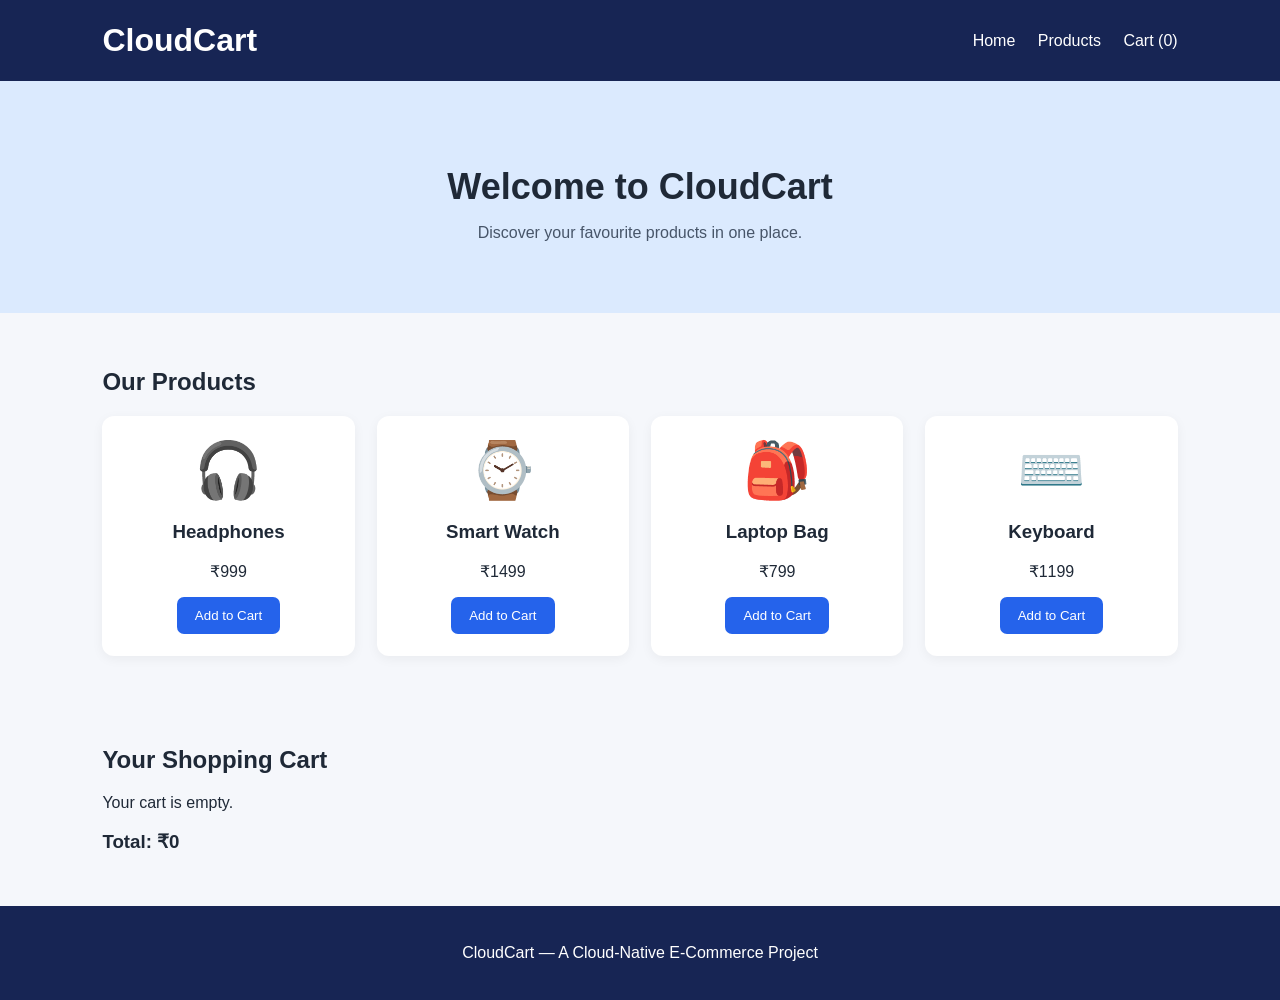
==== templates/index.html @ 35726955 "Add CloudCart homepage and shopping cart" ====
<!DOCTYPE html>
<html lang="en">
<head>
    <meta charset="UTF-8">
    <meta name="viewport" content="width=device-width, initial-scale=1.0">
    <title>CloudCart | Online Shopping</title>
    <style>
        * {
            box-sizing: border-box;
        }

        body {
            margin: 0;
            font-family: Arial, sans-serif;
            background: #f5f7fb;
            color: #1f2937;
        }

        header {
            background: #172554;
            color: white;
            padding: 22px 8%;
            display: flex;
            justify-content: space-between;
            align-items: center;
            flex-wrap: wrap;
            gap: 12px;
        }

        header h1 {
            margin: 0;
        }

        header a {
            color: white;
            text-decoration: none;
            margin-left: 18px;
        }

        .hero {
            padding: 55px 8%;
            background: #dbeafe;
            text-align: center;
        }

        .hero h2 {
            font-size: 36px;
            margin-bottom: 12px;
        }

        .hero p {
            color: #475569;
        }

        .products {
            padding: 35px 8%;
        }

        .product-grid {
            display: grid;
            grid-template-columns: repeat(auto-fit, minmax(190px, 1fr));
            gap: 22px;
        }

        .product {
            background: white;
            padding: 22px;
            border-radius: 12px;
            text-align: center;
            box-shadow: 0 3px 12px #0000000d;
        }

        .product .emoji {
            font-size: 55px;
        }

        .product button {
            background: #2563eb;
            color: white;
            border: none;
            border-radius: 7px;
            padding: 11px 18px;
            cursor: pointer;
        }

        .product button:hover {
            background: #1d4ed8;
        }

        footer {
            padding: 22px;
            background: #172554;
            color: white;
            text-align: center;
        }
    </style>
</head>
<body>
    <header>
        <h1>CloudCart</h1>
        <nav>
            <a href="#home">Home</a>
            <a href="#products">Products</a>
            <a href="#cart">Cart (<span id="cart-count">0</span>)</a>
        </nav>
    </header>

    <section class="hero" id="home">
        <h2>Welcome to CloudCart</h2>
        <p>Discover your favourite products in one place.</p>
    </section>

    <main class="products" id="products">
        <h2>Our Products</h2>
        <div class="product-grid" id="product-grid"></div>
    </main>

    <section class="products" id="cart">
        <h2>Your Shopping Cart</h2>
        <div id="cart-items">Your cart is empty.</div>
        <h3 id="cart-total">Total: ₹0</h3>
    </section>

    <footer>
        <p>CloudCart — A Cloud-Native E-Commerce Project</p>
    </footer>

    <script>
        const products = [
            { id: 1, name: "Headphones", price: 999, emoji: "🎧" },
            { id: 2, name: "Smart Watch", price: 1499, emoji: "⌚" },
            { id: 3, name: "Laptop Bag", price: 799, emoji: "🎒" },
            { id: 4, name: "Keyboard", price: 1199, emoji: "⌨️" }
        ];

        const cart = [];

        const productGrid = document.getElementById("product-grid");

        products.forEach(product => {
            const card = document.createElement("article");
            card.className = "product";

            const emoji = document.createElement("div");
            emoji.className = "emoji";
            emoji.textContent = product.emoji;

            const name = document.createElement("h3");
            name.textContent = product.name;

            const price = document.createElement("p");
            price.textContent = `₹${product.price}`;

            const button = document.createElement("button");
            button.textContent = "Add to Cart";
            button.addEventListener("click", () => addToCart(product.id));

            card.append(emoji, name, price, button);
            productGrid.appendChild(card);
        });

        function addToCart(productId) {
            const product = products.find(item => item.id === productId);
            cart.push(product);
            renderCart();
        }

        function renderCart() {
            document.getElementById("cart-count").textContent = cart.length;

            const cartItems = document.getElementById("cart-items");
            cartItems.replaceChildren();

            if (cart.length === 0) {
                cartItems.textContent = "Your cart is empty.";
            } else {
                cart.forEach(product => {
                    const item = document.createElement("p");
                    item.textContent = `${product.name} — ₹${product.price}`;
                    cartItems.appendChild(item);
                });
            }

            const total = cart.reduce((sum, product) => sum + product.price, 0);
            document.getElementById("cart-total").textContent =
                `Total: ₹${total.toLocaleString("en-IN")}`;
        }
    </script>
</body>
</html>
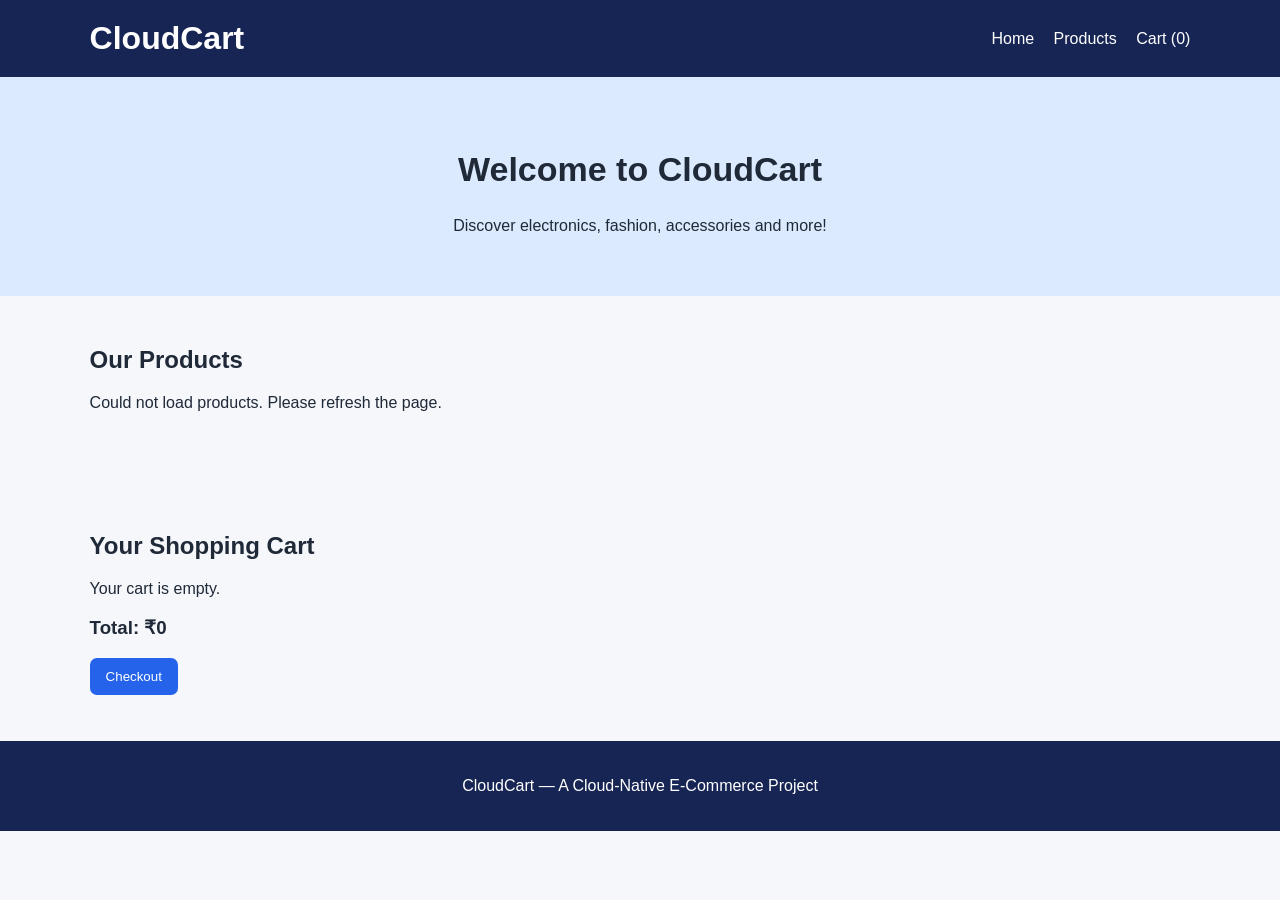
==== commit 518cf1ff: "Display products with category filters Refactor HTML and JavaScript for improved layout and function" ====
--- a/templates/index.html
+++ b/templates/index.html
@@ -6,9 +6,7 @@
     <meta name="viewport" content="width=device-width, initial-scale=1.0">
     <title>CloudCart | Online Shopping</title>
     <style>
-        * {
-            box-sizing: border-box;
-        }
+        * { box-sizing: border-box; }
 
         body {
             margin: 0;
@@ -20,7 +18,7 @@
         header {
             background: #172554;
             color: white;
-            padding: 22px 8%;
+            padding: 20px 7%;
             display: flex;
             justify-content: space-between;
             align-items: center;
@@ -28,39 +26,50 @@
             gap: 12px;
         }
 
-        header h1 {
-            margin: 0;
-        }
-
-        header a {
+        header h1 { margin: 0; }
+
+        nav a {
             color: white;
             text-decoration: none;
-            margin-left: 18px;
+            margin-left: 15px;
         }
 
         .hero {
-            padding: 55px 8%;
+            padding: 45px 7%;
             background: #dbeafe;
             text-align: center;
         }
 
-        .hero h2 {
-            font-size: 36px;
-            margin-bottom: 12px;
-        }
-
-        .hero p {
-            color: #475569;
-        }
-
-        .products {
-            padding: 35px 8%;
+        .hero h2 { font-size: 34px; }
+
+        .products, .cart-section { padding: 30px 7%; }
+
+        .filters {
+            display: flex;
+            flex-wrap: wrap;
+            gap: 10px;
+            margin: 20px 0;
+        }
+
+        .filters button {
+            border: 1px solid #2563eb;
+            background: white;
+            color: #1d4ed8;
+            padding: 10px 15px;
+            border-radius: 20px;
+            cursor: pointer;
+        }
+
+        .filters button.active,
+        .filters button:hover {
+            background: #2563eb;
+            color: white;
         }
 
         .product-grid {
             display: grid;
             grid-template-columns: repeat(auto-fit, minmax(190px, 1fr));
-            gap: 22px;
+            gap: 20px;
         }
 
         .product {
@@ -71,28 +80,67 @@
             box-shadow: 0 3px 12px #0000000d;
         }
 
-        .product .emoji {
-            font-size: 55px;
-        }
-
-        .product button {
+        .emoji { font-size: 48px; }
+
+        .category {
+            display: inline-block;
+            background: #dbeafe;
+            color: #1d4ed8;
+            padding: 5px 9px;
+            border-radius: 12px;
+            font-size: 12px;
+        }
+
+        .price {
+            font-size: 20px;
+            font-weight: bold;
+        }
+
+        .product button, .checkout-button {
             background: #2563eb;
             color: white;
             border: none;
             border-radius: 7px;
-            padding: 11px 18px;
+            padding: 11px 16px;
             cursor: pointer;
         }
 
-        .product button:hover {
+        .product button:hover, .checkout-button:hover {
             background: #1d4ed8;
         }
 
+        .cart-item {
+            background: white;
+            padding: 12px;
+            margin: 8px 0;
+            border-radius: 8px;
+            display: flex;
+            justify-content: space-between;
+            gap: 10px;
+            flex-wrap: wrap;
+        }
+
+        .remove-button {
+            background: #fee2e2;
+            color: #991b1b;
+            border: none;
+            border-radius: 5px;
+            padding: 6px 10px;
+            cursor: pointer;
+        }
+
         footer {
-            padding: 22px;
+            padding: 20px;
             background: #172554;
             color: white;
             text-align: center;
+        }
+
+        @media (max-width: 600px) {
+            header { padding: 18px 5%; }
+            nav a { margin-left: 8px; }
+            .hero h2 { font-size: 27px; }
+            .products, .cart-section { padding: 25px 5%; }
         }
     </style>
 </head>
@@ -108,18 +156,25 @@
 
     <section class="hero" id="home">
         <h2>Welcome to CloudCart</h2>
-        <p>Discover your favourite products in one place.</p>
+        <p>Discover electronics, fashion, accessories and more!</p>
     </section>
 
     <main class="products" id="products">
         <h2>Our Products</h2>
+        <p id="product-status">Loading products...</p>
+
+        <div class="filters" id="category-filters"></div>
         <div class="product-grid" id="product-grid"></div>
     </main>
 
-    <section class="products" id="cart">
+    <section class="cart-section" id="cart">
         <h2>Your Shopping Cart</h2>
         <div id="cart-items">Your cart is empty.</div>
         <h3 id="cart-total">Total: ₹0</h3>
+        <button class="checkout-button" id="checkout-button">
+            Checkout
+        </button>
+        <p id="checkout-message"></p>
     </section>
 
     <footer>
@@ -127,42 +182,114 @@
     </footer>
 
     <script>
-        const products = [
-            { id: 1, name: "Headphones", price: 999, emoji: "🎧" },
-            { id: 2, name: "Smart Watch", price: 1499, emoji: "⌚" },
-            { id: 3, name: "Laptop Bag", price: 799, emoji: "🎒" },
-            { id: 4, name: "Keyboard", price: 1199, emoji: "⌨️" }
-        ];
-
-        const cart = [];
+        let products = [];
+        let cart = [];
+        let selectedCategory = "All";
 
         const productGrid = document.getElementById("product-grid");
-
-        products.forEach(product => {
-            const card = document.createElement("article");
-            card.className = "product";
-
-            const emoji = document.createElement("div");
-            emoji.className = "emoji";
-            emoji.textContent = product.emoji;
-
-            const name = document.createElement("h3");
-            name.textContent = product.name;
-
-            const price = document.createElement("p");
-            price.textContent = `₹${product.price}`;
-
-            const button = document.createElement("button");
-            button.textContent = "Add to Cart";
-            button.addEventListener("click", () => addToCart(product.id));
-
-            card.append(emoji, name, price, button);
-            productGrid.appendChild(card);
-        });
+        const filters = document.getElementById("category-filters");
+
+        async function loadProducts() {
+            const status = document.getElementById("product-status");
+
+            try {
+                const response = await fetch("/api/products");
+
+                if (!response.ok) {
+                    throw new Error("Unable to load products.");
+                }
+
+                products = await response.json();
+
+                if (!Array.isArray(products)) {
+                    throw new Error("Invalid product data.");
+                }
+
+                status.textContent = `${products.length} products available`;
+                createCategoryFilters();
+                renderProducts();
+            } catch (error) {
+                status.textContent =
+                    "Could not load products. Please refresh the page.";
+                console.error(error);
+            }
+        }
+
+        function createCategoryFilters() {
+            filters.replaceChildren();
+
+            const categories = [
+                "All",
+                ...new Set(products.map(product => product.category))
+            ];
+
+            categories.forEach(category => {
+                const button = document.createElement("button");
+                button.textContent = category;
+                button.className =
+                    category === selectedCategory ? "active" : "";
+
+                button.addEventListener("click", () => {
+                    selectedCategory = category;
+                    createCategoryFilters();
+                    renderProducts();
+                });
+
+                filters.appendChild(button);
+            });
+        }
+
+        function renderProducts() {
+            productGrid.replaceChildren();
+
+            const visibleProducts = selectedCategory === "All"
+                ? products
+                : products.filter(
+                    product => product.category === selectedCategory
+                );
+
+            visibleProducts.forEach(product => {
+                const card = document.createElement("article");
+                card.className = "product";
+
+                const emoji = document.createElement("div");
+                emoji.className = "emoji";
+                emoji.textContent = product.emoji || "🛍️";
+
+                const name = document.createElement("h3");
+                name.textContent = product.name;
+
+                const category = document.createElement("span");
+                category.className = "category";
+                category.textContent = product.category || "Other";
+
+                const price = document.createElement("p");
+                price.className = "price";
+                price.textContent =
+                    `₹${Number(product.price).toLocaleString("en-IN")}`;
+
+                const button = document.createElement("button");
+                button.textContent = "Add to Cart";
+                button.addEventListener("click", () => addToCart(product.id));
+
+                card.append(emoji, name, category, price, button);
+                productGrid.appendChild(card);
+            });
+        }
 
         function addToCart(productId) {
             const product = products.find(item => item.id === productId);
-            cart.push(product);
+
+            if (product) {
+                cart.push(product);
+                renderCart();
+
+                document.getElementById("checkout-message").textContent = "";
+            }
+        }
+
+        function removeFromCart(index) {
+            cart.splice(index, 1);
             renderCart();
         }
 
@@ -175,17 +302,52 @@
             if (cart.length === 0) {
                 cartItems.textContent = "Your cart is empty.";
             } else {
-                cart.forEach(product => {
-                    const item = document.createElement("p");
-                    item.textContent = `${product.name} — ₹${product.price}`;
+                cart.forEach((product, index) => {
+                    const item = document.createElement("div");
+                    item.className = "cart-item";
+
+                    const description = document.createElement("span");
+                    description.textContent =
+                        `${product.name} — ₹${Number(product.price).toLocaleString("en-IN")}`;
+
+                    const removeButton = document.createElement("button");
+                    removeButton.className = "remove-button";
+                    removeButton.textContent = "Remove";
+                    removeButton.addEventListener(
+                        "click",
+                        () => removeFromCart(index)
+                    );
+
+                    item.append(description, removeButton);
                     cartItems.appendChild(item);
                 });
             }
 
-            const total = cart.reduce((sum, product) => sum + product.price, 0);
+            const total = cart.reduce(
+                (sum, product) => sum + Number(product.price),
+                0
+            );
+
             document.getElementById("cart-total").textContent =
                 `Total: ₹${total.toLocaleString("en-IN")}`;
         }
+
+        document.getElementById("checkout-button").addEventListener(
+            "click",
+            () => {
+                const message = document.getElementById("checkout-message");
+
+                if (cart.length === 0) {
+                    message.textContent = "Please add products to your cart first.";
+                } else {
+                    message.textContent =
+                        "Demo checkout only. Online payment is not configured.";
+                }
+            }
+        );
+
+        loadProducts();
     </script>
 </body>
 </html>
+
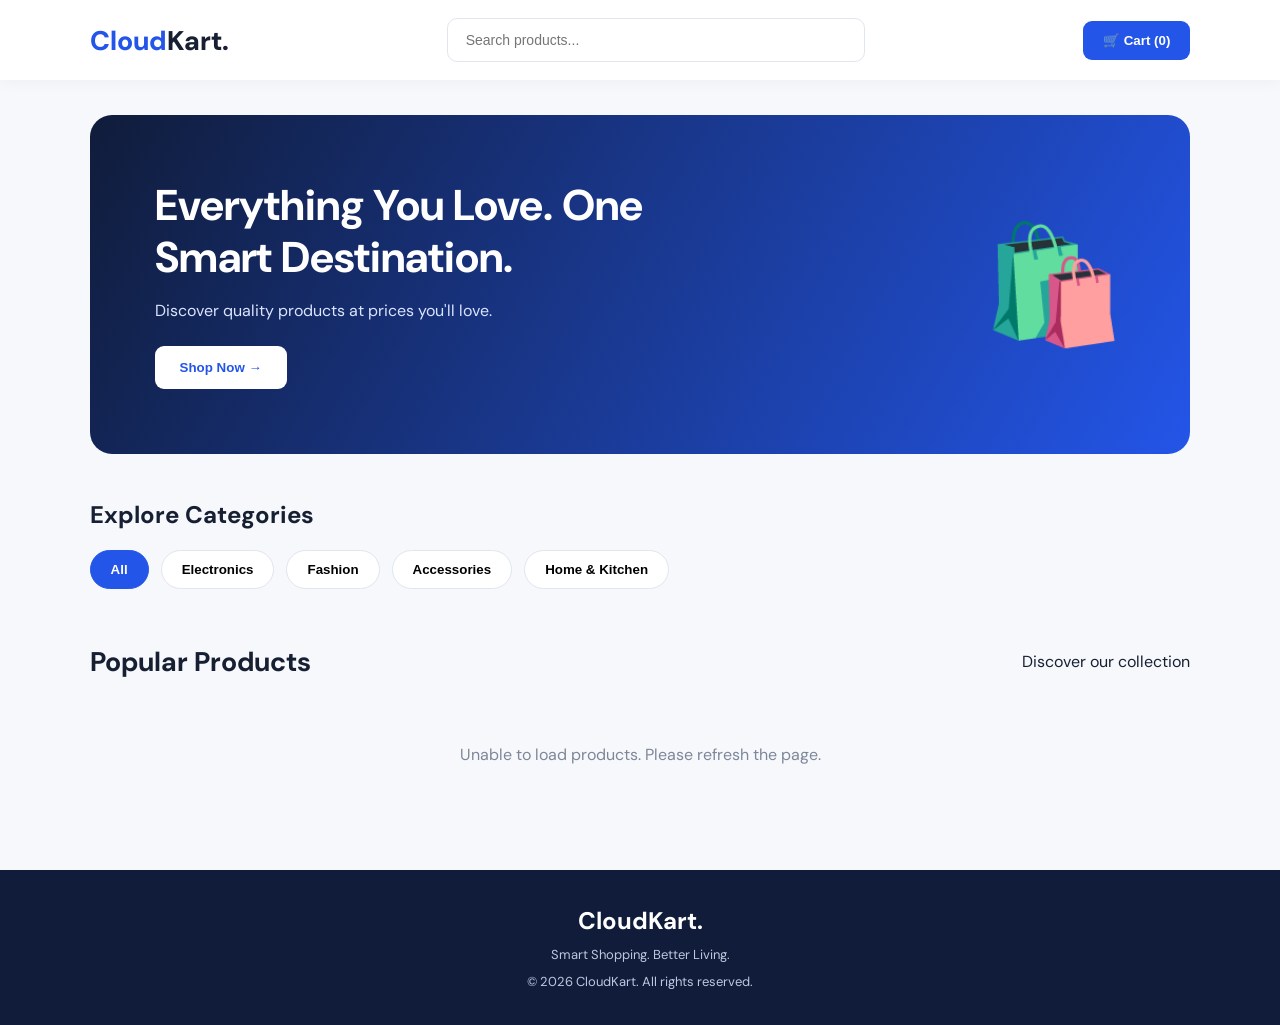
==== commit e726a5e5: "Update branding and improve layout in index.html" ====
--- a/templates/index.html
+++ b/templates/index.html
@@ -1,353 +1,460 @@
+
 
 <!DOCTYPE html>
 <html lang="en">
 <head>
     <meta charset="UTF-8">
     <meta name="viewport" content="width=device-width, initial-scale=1.0">
-    <title>CloudCart | Online Shopping</title>
+    <title>CloudKart | Smart Shopping</title>
+
+    <link rel="preconnect" href="https://fonts.googleapis.com">
+    <link href="https://fonts.googleapis.com/css2?family=DM+Sans:wght@400;500;600;700;800&display=swap" rel="stylesheet">
+
     <style>
-        * { box-sizing: border-box; }
+        * {
+            margin: 0;
+            padding: 0;
+            box-sizing: border-box;
+        }
 
         body {
-            margin: 0;
-            font-family: Arial, sans-serif;
-            background: #f5f7fb;
-            color: #1f2937;
+            font-family: 'DM Sans', sans-serif;
+            background: #f7f8fc;
+            color: #172033;
         }
 
         header {
-            background: #172554;
+            background: white;
+            padding: 18px 7%;
+            display: flex;
+            align-items: center;
+            justify-content: space-between;
+            box-shadow: 0 2px 15px rgba(0,0,0,0.04);
+            position: sticky;
+            top: 0;
+            z-index: 100;
+        }
+
+        .logo {
+            font-size: 27px;
+            font-weight: 800;
+            color: #2355e8;
+        }
+
+        .logo span {
+            color: #172033;
+        }
+
+        .search {
+            width: 38%;
+            padding: 13px 18px;
+            border: 1px solid #e1e5ed;
+            border-radius: 10px;
+            outline: none;
+            font-size: 14px;
+        }
+
+        .search:focus {
+            border-color: #2355e8;
+        }
+
+        .cart {
+            background: #2355e8;
             color: white;
-            padding: 20px 7%;
+            border: none;
+            padding: 12px 20px;
+            border-radius: 9px;
+            font-weight: 700;
+            cursor: pointer;
+        }
+
+        .hero {
+            margin: 35px 7%;
+            padding: 65px;
+            border-radius: 22px;
+            background: linear-gradient(120deg, #101c3a, #2355e8);
+            color: white;
             display: flex;
             justify-content: space-between;
             align-items: center;
+            min-height: 300px;
+        }
+
+        .hero h1 {
+            font-size: 43px;
+            max-width: 520px;
+            line-height: 1.2;
+            margin-bottom: 17px;
+        }
+
+        .hero p {
+            color: #dce5ff;
+            margin-bottom: 25px;
+        }
+
+        .hero button {
+            padding: 14px 25px;
+            background: white;
+            color: #2355e8;
+            border: none;
+            border-radius: 9px;
+            font-weight: 800;
+            cursor: pointer;
+        }
+
+        .hero-icon {
+            font-size: 115px;
+        }
+
+        .categories {
+            padding: 10px 7% 30px;
+        }
+
+        .category-list {
+            display: flex;
             flex-wrap: wrap;
             gap: 12px;
-        }
-
-        header h1 { margin: 0; }
-
-        nav a {
+            margin-top: 20px;
+        }
+
+        .category-btn {
+            padding: 11px 20px;
+            border: 1px solid #e0e5ef;
+            background: white;
+            border-radius: 25px;
+            cursor: pointer;
+            font-weight: 600;
+        }
+
+        .category-btn.active,
+        .category-btn:hover {
+            background: #2355e8;
             color: white;
-            text-decoration: none;
-            margin-left: 15px;
-        }
-
-        .hero {
-            padding: 45px 7%;
-            background: #dbeafe;
-            text-align: center;
-        }
-
-        .hero h2 { font-size: 34px; }
-
-        .products, .cart-section { padding: 30px 7%; }
-
-        .filters {
+            border-color: #2355e8;
+        }
+
+        .products-section {
+            padding: 25px 7% 65px;
+        }
+
+        .section-heading {
             display: flex;
-            flex-wrap: wrap;
-            gap: 10px;
-            margin: 20px 0;
-        }
-
-        .filters button {
-            border: 1px solid #2563eb;
-            background: white;
-            color: #1d4ed8;
-            padding: 10px 15px;
-            border-radius: 20px;
-            cursor: pointer;
-        }
-
-        .filters button.active,
-        .filters button:hover {
-            background: #2563eb;
-            color: white;
+            justify-content: space-between;
+            align-items: center;
+            margin-bottom: 25px;
+        }
+
+        .section-heading h2 {
+            font-size: 27px;
         }
 
         .product-grid {
             display: grid;
-            grid-template-columns: repeat(auto-fit, minmax(190px, 1fr));
-            gap: 20px;
-        }
-
-        .product {
+            grid-template-columns: repeat(4, 1fr);
+            gap: 22px;
+        }
+
+        .product-card {
             background: white;
-            padding: 22px;
+            padding: 20px;
+            border-radius: 16px;
+            border: 1px solid #edf0f5;
+            transition: 0.3s;
+        }
+
+        .product-card:hover {
+            transform: translateY(-6px);
+            box-shadow: 0 12px 30px rgba(25,50,100,0.09);
+        }
+
+        .product-image {
+            height: 155px;
+            display: flex;
+            align-items: center;
+            justify-content: center;
+            background: #f3f6ff;
             border-radius: 12px;
+            font-size: 65px;
+            margin-bottom: 17px;
+        }
+
+        .product-category {
+            color: #7d8799;
+            font-size: 12px;
+            margin-bottom: 8px;
+        }
+
+        .product-card h3 {
+            font-size: 16px;
+            margin-bottom: 12px;
+        }
+
+        .price {
+            color: #2355e8;
+            font-size: 20px;
+            font-weight: 800;
+            margin-bottom: 15px;
+        }
+
+        .add-btn {
+            width: 100%;
+            padding: 12px;
+            border: none;
+            background: #172033;
+            color: white;
+            border-radius: 9px;
+            cursor: pointer;
+            font-weight: 700;
+        }
+
+        .add-btn:hover {
+            background: #2355e8;
+        }
+
+        .empty {
+            grid-column: 1 / -1;
             text-align: center;
-            box-shadow: 0 3px 12px #0000000d;
-        }
-
-        .emoji { font-size: 48px; }
-
-        .category {
-            display: inline-block;
-            background: #dbeafe;
-            color: #1d4ed8;
-            padding: 5px 9px;
-            border-radius: 12px;
-            font-size: 12px;
-        }
-
-        .price {
-            font-size: 20px;
-            font-weight: bold;
-        }
-
-        .product button, .checkout-button {
-            background: #2563eb;
+            padding: 40px;
+            color: #7d8799;
+        }
+
+        footer {
+            background: #101c3a;
             color: white;
-            border: none;
-            border-radius: 7px;
-            padding: 11px 16px;
-            cursor: pointer;
-        }
-
-        .product button:hover, .checkout-button:hover {
-            background: #1d4ed8;
-        }
-
-        .cart-item {
-            background: white;
-            padding: 12px;
-            margin: 8px 0;
-            border-radius: 8px;
-            display: flex;
-            justify-content: space-between;
-            gap: 10px;
-            flex-wrap: wrap;
-        }
-
-        .remove-button {
-            background: #fee2e2;
-            color: #991b1b;
-            border: none;
-            border-radius: 5px;
-            padding: 6px 10px;
-            cursor: pointer;
-        }
-
-        footer {
-            padding: 20px;
-            background: #172554;
-            color: white;
+            padding: 35px 7%;
             text-align: center;
         }
 
-        @media (max-width: 600px) {
-            header { padding: 18px 5%; }
-            nav a { margin-left: 8px; }
-            .hero h2 { font-size: 27px; }
-            .products, .cart-section { padding: 25px 5%; }
+        footer p {
+            color: #bdc8e0;
+            margin-top: 10px;
+            font-size: 13px;
+        }
+
+        @media(max-width: 900px) {
+            .product-grid {
+                grid-template-columns: repeat(2, 1fr);
+            }
+
+            .hero {
+                padding: 40px;
+            }
+        }
+
+        @media(max-width: 600px) {
+            header {
+                padding: 15px 5%;
+                flex-wrap: wrap;
+                gap: 12px;
+            }
+
+            .search {
+                width: 100%;
+                order: 3;
+            }
+
+            .hero {
+                margin: 20px 5%;
+                padding: 30px;
+            }
+
+            .hero h1 {
+                font-size: 29px;
+            }
+
+            .hero-icon {
+                display: none;
+            }
+
+            .categories,
+            .products-section {
+                padding-left: 5%;
+                padding-right: 5%;
+            }
+
+            .product-grid {
+                grid-template-columns: repeat(2, 1fr);
+                gap: 12px;
+            }
+
+            .product-card {
+                padding: 12px;
+            }
+
+            .product-image {
+                height: 110px;
+                font-size: 48px;
+            }
         }
     </style>
 </head>
+
 <body>
-    <header>
-        <h1>CloudCart</h1>
-        <nav>
-            <a href="#home">Home</a>
-            <a href="#products">Products</a>
-            <a href="#cart">Cart (<span id="cart-count">0</span>)</a>
-        </nav>
-    </header>
-
-    <section class="hero" id="home">
-        <h2>Welcome to CloudCart</h2>
-        <p>Discover electronics, fashion, accessories and more!</p>
-    </section>
-
-    <main class="products" id="products">
-        <h2>Our Products</h2>
-        <p id="product-status">Loading products...</p>
-
-        <div class="filters" id="category-filters"></div>
-        <div class="product-grid" id="product-grid"></div>
-    </main>
-
-    <section class="cart-section" id="cart">
-        <h2>Your Shopping Cart</h2>
-        <div id="cart-items">Your cart is empty.</div>
-        <h3 id="cart-total">Total: ₹0</h3>
-        <button class="checkout-button" id="checkout-button">
-            Checkout
+
+<header>
+    <div class="logo">Cloud<span>Kart.</span></div>
+
+    <input
+        type="text"
+        class="search"
+        id="searchInput"
+        placeholder="Search products..."
+        oninput="displayProducts()"
+    >
+
+    <button class="cart" onclick="showCart()">
+        🛒 Cart (<span id="cartCount">0</span>)
+    </button>
+</header>
+
+<section class="hero">
+    <div>
+        <h1>Everything You Love. One Smart Destination.</h1>
+        <p>Discover quality products at prices you'll love.</p>
+        <button onclick="document.getElementById('products').scrollIntoView({behavior:'smooth'})">
+            Shop Now →
         </button>
-        <p id="checkout-message"></p>
-    </section>
-
-    <footer>
-        <p>CloudCart — A Cloud-Native E-Commerce Project</p>
-    </footer>
-
-    <script>
-        let products = [];
-        let cart = [];
-        let selectedCategory = "All";
-
-        const productGrid = document.getElementById("product-grid");
-        const filters = document.getElementById("category-filters");
-
-        async function loadProducts() {
-            const status = document.getElementById("product-status");
-
-            try {
-                const response = await fetch("/api/products");
-
-                if (!response.ok) {
-                    throw new Error("Unable to load products.");
-                }
-
-                products = await response.json();
-
-                if (!Array.isArray(products)) {
-                    throw new Error("Invalid product data.");
-                }
-
-                status.textContent = `${products.length} products available`;
-                createCategoryFilters();
-                renderProducts();
-            } catch (error) {
-                status.textContent =
-                    "Could not load products. Please refresh the page.";
-                console.error(error);
-            }
-        }
-
-        function createCategoryFilters() {
-            filters.replaceChildren();
-
-            const categories = [
-                "All",
-                ...new Set(products.map(product => product.category))
-            ];
-
-            categories.forEach(category => {
-                const button = document.createElement("button");
-                button.textContent = category;
-                button.className =
-                    category === selectedCategory ? "active" : "";
-
-                button.addEventListener("click", () => {
-                    selectedCategory = category;
-                    createCategoryFilters();
-                    renderProducts();
-                });
-
-                filters.appendChild(button);
-            });
-        }
-
-        function renderProducts() {
-            productGrid.replaceChildren();
-
-            const visibleProducts = selectedCategory === "All"
-                ? products
-                : products.filter(
-                    product => product.category === selectedCategory
-                );
-
-            visibleProducts.forEach(product => {
-                const card = document.createElement("article");
-                card.className = "product";
-
-                const emoji = document.createElement("div");
-                emoji.className = "emoji";
-                emoji.textContent = product.emoji || "🛍️";
-
-                const name = document.createElement("h3");
-                name.textContent = product.name;
-
-                const category = document.createElement("span");
-                category.className = "category";
-                category.textContent = product.category || "Other";
-
-                const price = document.createElement("p");
-                price.className = "price";
-                price.textContent =
-                    `₹${Number(product.price).toLocaleString("en-IN")}`;
-
-                const button = document.createElement("button");
-                button.textContent = "Add to Cart";
-                button.addEventListener("click", () => addToCart(product.id));
-
-                card.append(emoji, name, category, price, button);
-                productGrid.appendChild(card);
-            });
-        }
-
-        function addToCart(productId) {
-            const product = products.find(item => item.id === productId);
-
-            if (product) {
-                cart.push(product);
-                renderCart();
-
-                document.getElementById("checkout-message").textContent = "";
-            }
-        }
-
-        function removeFromCart(index) {
-            cart.splice(index, 1);
-            renderCart();
-        }
-
-        function renderCart() {
-            document.getElementById("cart-count").textContent = cart.length;
-
-            const cartItems = document.getElementById("cart-items");
-            cartItems.replaceChildren();
-
-            if (cart.length === 0) {
-                cartItems.textContent = "Your cart is empty.";
-            } else {
-                cart.forEach((product, index) => {
-                    const item = document.createElement("div");
-                    item.className = "cart-item";
-
-                    const description = document.createElement("span");
-                    description.textContent =
-                        `${product.name} — ₹${Number(product.price).toLocaleString("en-IN")}`;
-
-                    const removeButton = document.createElement("button");
-                    removeButton.className = "remove-button";
-                    removeButton.textContent = "Remove";
-                    removeButton.addEventListener(
-                        "click",
-                        () => removeFromCart(index)
-                    );
-
-                    item.append(description, removeButton);
-                    cartItems.appendChild(item);
-                });
-            }
-
-            const total = cart.reduce(
-                (sum, product) => sum + Number(product.price),
-                0
-            );
-
-            document.getElementById("cart-total").textContent =
-                `Total: ₹${total.toLocaleString("en-IN")}`;
-        }
-
-        document.getElementById("checkout-button").addEventListener(
-            "click",
-            () => {
-                const message = document.getElementById("checkout-message");
-
-                if (cart.length === 0) {
-                    message.textContent = "Please add products to your cart first.";
-                } else {
-                    message.textContent =
-                        "Demo checkout only. Online payment is not configured.";
-                }
-            }
+    </div>
+
+    <div class="hero-icon">🛍️</div>
+</section>
+
+<section class="categories">
+    <h2>Explore Categories</h2>
+
+    <div class="category-list">
+        <button class="category-btn active" onclick="filterCategory('All', this)">All</button>
+        <button class="category-btn" onclick="filterCategory('Electronics', this)">Electronics</button>
+        <button class="category-btn" onclick="filterCategory('Fashion', this)">Fashion</button>
+        <button class="category-btn" onclick="filterCategory('Accessories', this)">Accessories</button>
+        <button class="category-btn" onclick="filterCategory('Home & Kitchen', this)">Home & Kitchen</button>
+    </div>
+</section>
+
+<section class="products-section" id="products">
+
+    <div class="section-heading">
+        <h2>Popular Products</h2>
+        <span>Discover our collection</span>
+    </div>
+
+    <div class="product-grid" id="productGrid">
+        <p>Loading products...</p>
+    </div>
+
+</section>
+
+<footer>
+    <h2>CloudKart.</h2>
+    <p>Smart Shopping. Better Living.</p>
+    <p>© 2026 CloudKart. All rights reserved.</p>
+</footer>
+
+<script>
+    let products = [];
+    let selectedCategory = "All";
+    let cart = [];
+
+    async function loadProducts() {
+        try {
+            const response = await fetch("/api/products");
+
+            if (!response.ok) {
+                throw new Error("Unable to load products");
+            }
+
+            products = await response.json();
+            displayProducts();
+
+        } catch (error) {
+            document.getElementById("productGrid").innerHTML =
+                '<p class="empty">Unable to load products. Please refresh the page.</p>';
+        }
+    }
+
+    function displayProducts() {
+        const search = document.getElementById("searchInput").value.toLowerCase();
+
+        const filtered = products.filter(product => {
+            const matchesCategory =
+                selectedCategory === "All" ||
+                product.category === selectedCategory;
+
+            const matchesSearch =
+                product.name.toLowerCase().includes(search) ||
+                product.category.toLowerCase().includes(search);
+
+            return matchesCategory && matchesSearch;
+        });
+
+        const grid = document.getElementById("productGrid");
+
+        if (filtered.length === 0) {
+            grid.innerHTML = '<p class="empty">No products found.</p>';
+            return;
+        }
+
+        grid.innerHTML = filtered.map(product => `
+            <div class="product-card">
+                <div class="product-image">${product.emoji}</div>
+
+                <div class="product-category">${product.category}</div>
+
+                <h3>${product.name}</h3>
+
+                <div class="price">₹${product.price.toLocaleString("en-IN")}</div>
+
+                <button class="add-btn" onclick="addToCart(${product.id})">
+                    Add to Cart +
+                </button>
+            </div>
+        `).join("");
+    }
+
+    function filterCategory(category, button) {
+        selectedCategory = category;
+
+        document.querySelectorAll(".category-btn").forEach(btn => {
+            btn.classList.remove("active");
+        });
+
+        button.classList.add("active");
+        displayProducts();
+    }
+
+    function addToCart(id) {
+        const product = products.find(item => item.id === id);
+
+        if (!product) return;
+
+        cart.push(product);
+
+        document.getElementById("cartCount").textContent = cart.length;
+
+        alert(product.name + " added to your cart!");
+    }
+
+    function showCart() {
+        if (cart.length === 0) {
+            alert("Your cart is empty!");
+            return;
+        }
+
+        const total = cart.reduce((sum, item) => sum + item.price, 0);
+
+        const items = cart.map(item =>
+            item.name + " - ₹" + item.price
+        ).join("\n");
+
+        alert(
+            "YOUR CLOUDKART CART\n\n" +
+            items +
+            "\n\nTotal: ₹" + total.toLocaleString("en-IN")
         );
-
-        loadProducts();
-    </script>
+    }
+
+    loadProducts();
+</script>
+
 </body>
 </html>
-
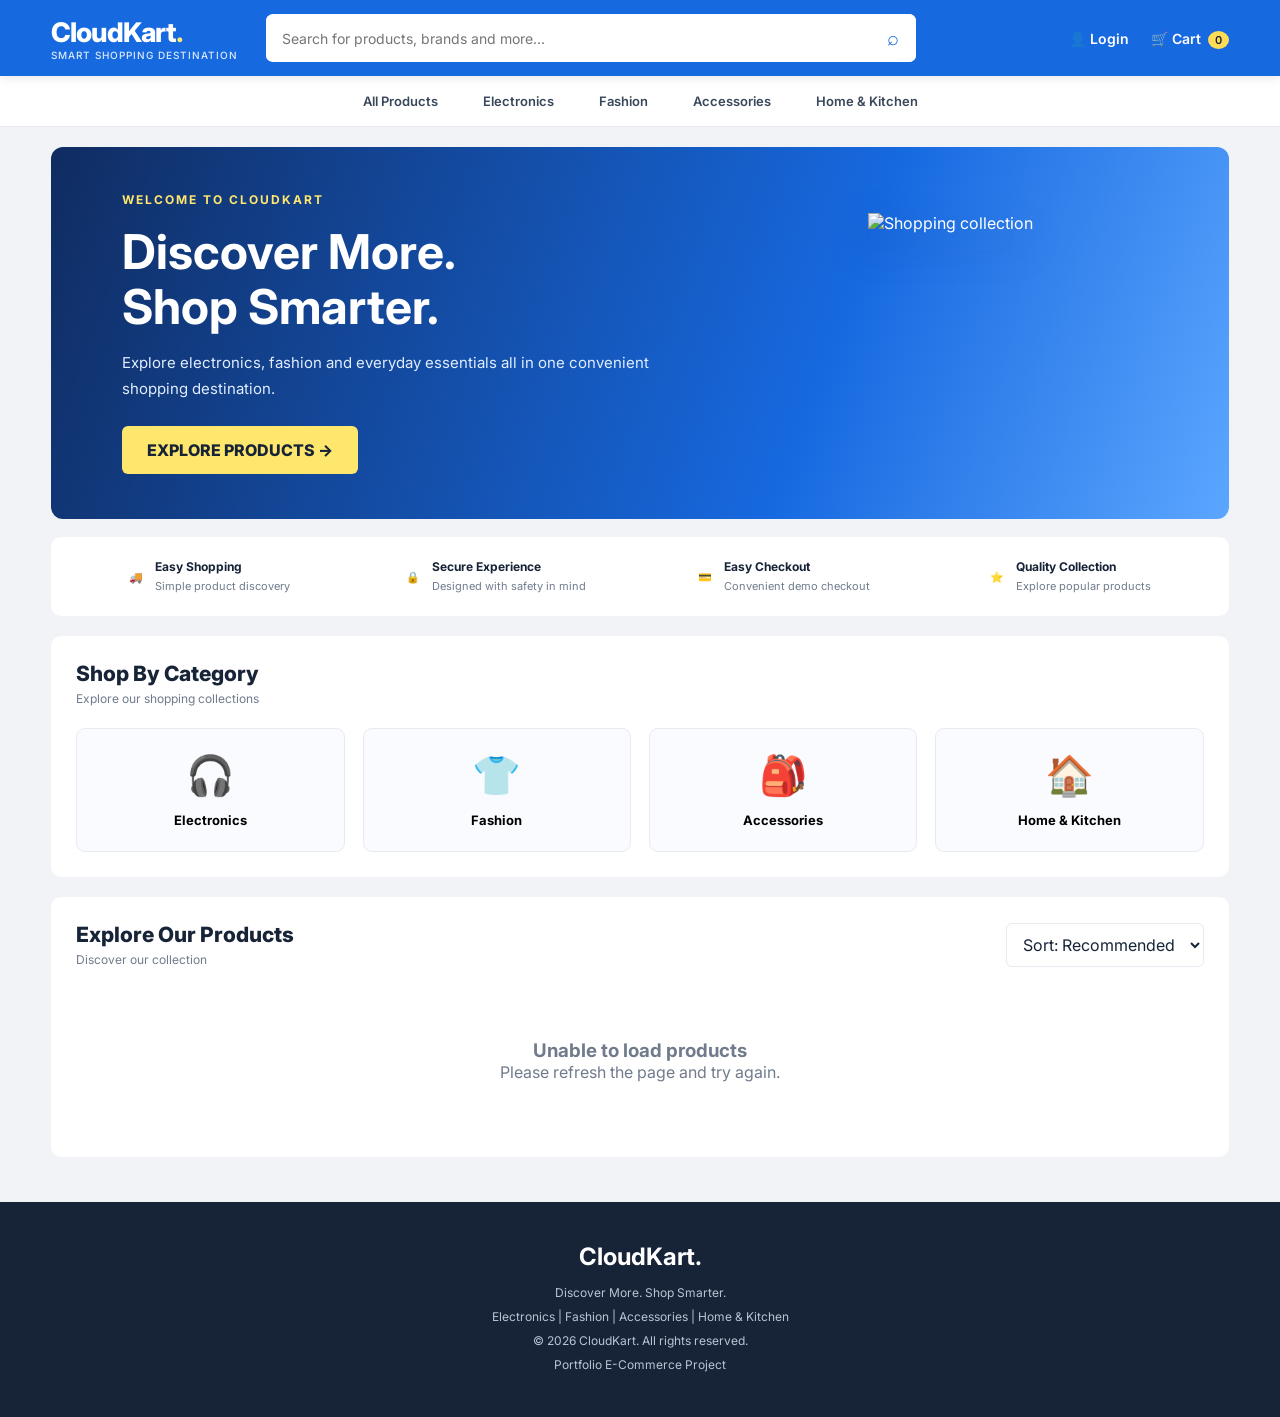
==== commit 232e02e5: "Update index.html" ====
--- a/templates/index.html
+++ b/templates/index.html
@@ -1,459 +1,1305 @@
-
 
 <!DOCTYPE html>
 <html lang="en">
 <head>
-    <meta charset="UTF-8">
-    <meta name="viewport" content="width=device-width, initial-scale=1.0">
-    <title>CloudKart | Smart Shopping</title>
-
-    <link rel="preconnect" href="https://fonts.googleapis.com">
-    <link href="https://fonts.googleapis.com/css2?family=DM+Sans:wght@400;500;600;700;800&display=swap" rel="stylesheet">
-
-    <style>
-        * {
-            margin: 0;
-            padding: 0;
-            box-sizing: border-box;
-        }
-
-        body {
-            font-family: 'DM Sans', sans-serif;
-            background: #f7f8fc;
-            color: #172033;
-        }
-
-        header {
-            background: white;
-            padding: 18px 7%;
-            display: flex;
-            align-items: center;
-            justify-content: space-between;
-            box-shadow: 0 2px 15px rgba(0,0,0,0.04);
-            position: sticky;
-            top: 0;
-            z-index: 100;
-        }
-
-        .logo {
-            font-size: 27px;
-            font-weight: 800;
-            color: #2355e8;
-        }
-
-        .logo span {
-            color: #172033;
-        }
-
-        .search {
-            width: 38%;
-            padding: 13px 18px;
-            border: 1px solid #e1e5ed;
-            border-radius: 10px;
-            outline: none;
-            font-size: 14px;
-        }
-
-        .search:focus {
-            border-color: #2355e8;
-        }
-
-        .cart {
-            background: #2355e8;
-            color: white;
-            border: none;
-            padding: 12px 20px;
-            border-radius: 9px;
-            font-weight: 700;
-            cursor: pointer;
-        }
-
-        .hero {
-            margin: 35px 7%;
-            padding: 65px;
-            border-radius: 22px;
-            background: linear-gradient(120deg, #101c3a, #2355e8);
-            color: white;
-            display: flex;
-            justify-content: space-between;
-            align-items: center;
-            min-height: 300px;
-        }
-
-        .hero h1 {
-            font-size: 43px;
-            max-width: 520px;
-            line-height: 1.2;
-            margin-bottom: 17px;
-        }
-
-        .hero p {
-            color: #dce5ff;
-            margin-bottom: 25px;
-        }
-
-        .hero button {
-            padding: 14px 25px;
-            background: white;
-            color: #2355e8;
-            border: none;
-            border-radius: 9px;
-            font-weight: 800;
-            cursor: pointer;
-        }
-
-        .hero-icon {
-            font-size: 115px;
-        }
-
-        .categories {
-            padding: 10px 7% 30px;
-        }
-
-        .category-list {
-            display: flex;
-            flex-wrap: wrap;
-            gap: 12px;
-            margin-top: 20px;
-        }
-
-        .category-btn {
-            padding: 11px 20px;
-            border: 1px solid #e0e5ef;
-            background: white;
-            border-radius: 25px;
-            cursor: pointer;
-            font-weight: 600;
-        }
-
-        .category-btn.active,
-        .category-btn:hover {
-            background: #2355e8;
-            color: white;
-            border-color: #2355e8;
-        }
-
-        .products-section {
-            padding: 25px 7% 65px;
-        }
-
-        .section-heading {
-            display: flex;
-            justify-content: space-between;
-            align-items: center;
-            margin-bottom: 25px;
-        }
-
-        .section-heading h2 {
-            font-size: 27px;
-        }
-
-        .product-grid {
-            display: grid;
-            grid-template-columns: repeat(4, 1fr);
-            gap: 22px;
-        }
-
-        .product-card {
-            background: white;
-            padding: 20px;
-            border-radius: 16px;
-            border: 1px solid #edf0f5;
-            transition: 0.3s;
-        }
-
-        .product-card:hover {
-            transform: translateY(-6px);
-            box-shadow: 0 12px 30px rgba(25,50,100,0.09);
-        }
-
-        .product-image {
-            height: 155px;
-            display: flex;
-            align-items: center;
-            justify-content: center;
-            background: #f3f6ff;
-            border-radius: 12px;
-            font-size: 65px;
-            margin-bottom: 17px;
-        }
-
-        .product-category {
-            color: #7d8799;
-            font-size: 12px;
-            margin-bottom: 8px;
-        }
-
-        .product-card h3 {
-            font-size: 16px;
-            margin-bottom: 12px;
-        }
-
-        .price {
-            color: #2355e8;
-            font-size: 20px;
-            font-weight: 800;
-            margin-bottom: 15px;
-        }
-
-        .add-btn {
-            width: 100%;
-            padding: 12px;
-            border: none;
-            background: #172033;
-            color: white;
-            border-radius: 9px;
-            cursor: pointer;
-            font-weight: 700;
-        }
-
-        .add-btn:hover {
-            background: #2355e8;
-        }
-
-        .empty {
-            grid-column: 1 / -1;
-            text-align: center;
-            padding: 40px;
-            color: #7d8799;
-        }
-
-        footer {
-            background: #101c3a;
-            color: white;
-            padding: 35px 7%;
-            text-align: center;
-        }
-
-        footer p {
-            color: #bdc8e0;
-            margin-top: 10px;
-            font-size: 13px;
-        }
-
-        @media(max-width: 900px) {
-            .product-grid {
-                grid-template-columns: repeat(2, 1fr);
-            }
-
-            .hero {
-                padding: 40px;
-            }
-        }
-
-        @media(max-width: 600px) {
-            header {
-                padding: 15px 5%;
-                flex-wrap: wrap;
-                gap: 12px;
-            }
-
-            .search {
-                width: 100%;
-                order: 3;
-            }
-
-            .hero {
-                margin: 20px 5%;
-                padding: 30px;
-            }
-
-            .hero h1 {
-                font-size: 29px;
-            }
-
-            .hero-icon {
-                display: none;
-            }
-
-            .categories,
-            .products-section {
-                padding-left: 5%;
-                padding-right: 5%;
-            }
-
-            .product-grid {
-                grid-template-columns: repeat(2, 1fr);
-                gap: 12px;
-            }
-
-            .product-card {
-                padding: 12px;
-            }
-
-            .product-image {
-                height: 110px;
-                font-size: 48px;
-            }
-        }
-    </style>
+<meta charset="UTF-8">
+<meta name="viewport" content="width=device-width, initial-scale=1.0">
+
+<title>CloudKart | Online Shopping</title>
+
+<link rel="preconnect" href="https://fonts.googleapis.com">
+<link rel="preconnect" href="https://fonts.gstatic.com" crossorigin>
+<link href="https://fonts.googleapis.com/css2?family=Inter:wght@400;500;600;700;800&display=swap" rel="stylesheet">
+
+<style>
+:root {
+    --blue: #1769e0;
+    --dark: #172337;
+    --light: #f1f3f6;
+    --muted: #707b8c;
+    --border: #e7eaf0;
+    --green: #16864b;
+}
+
+* {
+    margin: 0;
+    padding: 0;
+    box-sizing: border-box;
+}
+
+body {
+    font-family: 'Inter', sans-serif;
+    background: var(--light);
+    color: var(--dark);
+}
+
+button, input, select {
+    font: inherit;
+}
+
+button {
+    cursor: pointer;
+}
+
+/* HEADER */
+
+.top-header {
+    background: var(--blue);
+    color: white;
+    position: sticky;
+    top: 0;
+    z-index: 100;
+    box-shadow: 0 2px 10px #00000018;
+}
+
+.header-main {
+    max-width: 1450px;
+    min-height: 76px;
+    margin: auto;
+    padding: 12px 4%;
+    display: flex;
+    align-items: center;
+    gap: 28px;
+}
+
+.logo {
+    color: white;
+    font-size: 27px;
+    font-weight: 800;
+    text-decoration: none;
+    white-space: nowrap;
+    letter-spacing: -1px;
+}
+
+.logo span {
+    color: #ffe66d;
+}
+
+.logo small {
+    display: block;
+    font-size: 10px;
+    letter-spacing: 1px;
+    font-weight: 500;
+    color: #dceaff;
+}
+
+.search-box {
+    background: white;
+    display: flex;
+    align-items: center;
+    flex: 1;
+    max-width: 650px;
+    border-radius: 7px;
+    overflow: hidden;
+}
+
+.search-box input {
+    width: 100%;
+    padding: 14px 16px;
+    border: none;
+    outline: none;
+    font-size: 14px;
+}
+
+.search-box button {
+    background: white;
+    border: none;
+    padding: 12px 17px;
+    color: var(--blue);
+    font-size: 20px;
+}
+
+.header-actions {
+    display: flex;
+    align-items: center;
+    gap: 22px;
+    margin-left: auto;
+}
+
+.header-action {
+    border: none;
+    background: transparent;
+    color: white;
+    font-weight: 600;
+    font-size: 14px;
+    white-space: nowrap;
+}
+
+.cart-count {
+    background: #ffdc55;
+    color: #172337;
+    border-radius: 50%;
+    padding: 2px 7px;
+    font-size: 11px;
+    margin-left: 3px;
+}
+
+/* CATEGORY NAVIGATION */
+
+.category-nav {
+    background: white;
+    display: flex;
+    justify-content: center;
+    flex-wrap: wrap;
+    gap: 45px;
+    padding: 17px 4%;
+    border-bottom: 1px solid var(--border);
+}
+
+.category-nav button {
+    background: transparent;
+    border: none;
+    font-weight: 600;
+    color: #39475a;
+    font-size: 13px;
+}
+
+.category-nav button:hover {
+    color: var(--blue);
+}
+
+/* PAGE CONTAINER */
+
+.container {
+    max-width: 1450px;
+    margin: auto;
+    padding: 20px 4%;
+}
+
+/* HERO */
+
+.hero {
+    background: linear-gradient(110deg, #102c61, #1769e0 65%, #5ba6ff);
+    border-radius: 12px;
+    min-height: 300px;
+    padding: 45px 6%;
+    display: flex;
+    justify-content: space-between;
+    align-items: center;
+    color: white;
+    overflow: hidden;
+    position: relative;
+}
+
+.hero-content {
+    max-width: 560px;
+    position: relative;
+    z-index: 2;
+}
+
+.hero-label {
+    color: #ffe66d;
+    font-size: 12px;
+    font-weight: 700;
+    letter-spacing: 2px;
+    margin-bottom: 17px;
+}
+
+.hero h1 {
+    font-size: clamp(30px, 4vw, 48px);
+    line-height: 1.15;
+    margin-bottom: 16px;
+}
+
+.hero p {
+    color: #e1edff;
+    font-size: 15px;
+    line-height: 1.7;
+    margin-bottom: 25px;
+}
+
+.shop-button {
+    background: #ffe66d;
+    border: none;
+    border-radius: 6px;
+    padding: 14px 25px;
+    color: #172337;
+    font-weight: 800;
+}
+
+.shop-button:hover {
+    background: white;
+}
+
+.hero-image {
+    width: 290px;
+    height: 240px;
+    object-fit: contain;
+    filter: drop-shadow(0 15px 20px #001b4d55);
+}
+
+/* SERVICE STRIP */
+
+.service-strip {
+    background: white;
+    margin-top: 18px;
+    border-radius: 10px;
+    padding: 22px;
+    display: grid;
+    grid-template-columns: repeat(4, 1fr);
+    gap: 15px;
+}
+
+.service-item {
+    display: flex;
+    align-items: center;
+    gap: 12px;
+    justify-content: center;
+}
+
+.service-icon {
+    font-size: 26px;
+}
+
+.service-item strong {
+    display: block;
+    font-size: 12px;
+}
+
+.service-item span {
+    color: var(--muted);
+    font-size: 11px;
+}
+
+/* CATEGORY CARDS */
+
+.section {
+    background: white;
+    margin-top: 20px;
+    border-radius: 10px;
+    padding: 25px;
+}
+
+.section-heading {
+    display: flex;
+    align-items: center;
+    justify-content: space-between;
+    gap: 15px;
+    margin-bottom: 22px;
+}
+
+.section-heading h2 {
+    font-size: 21px;
+    font-weight: 800;
+}
+
+.section-subtitle {
+    color: var(--muted);
+    font-size: 12px;
+    margin-top: 5px;
+}
+
+.category-cards {
+    display: grid;
+    grid-template-columns: repeat(4, 1fr);
+    gap: 18px;
+}
+
+.category-card {
+    border: 1px solid var(--border);
+    background: #f9fbff;
+    border-radius: 9px;
+    padding: 22px 12px;
+    text-align: center;
+    transition: .2s;
+}
+
+.category-card:hover {
+    border-color: var(--blue);
+    transform: translateY(-3px);
+}
+
+.category-card .emoji {
+    font-size: 39px;
+    display: block;
+    margin-bottom: 10px;
+}
+
+.category-card strong {
+    font-size: 13px;
+}
+
+/* PRODUCT SECTION */
+
+.product-tools {
+    display: flex;
+    align-items: center;
+    gap: 12px;
+}
+
+.product-tools select {
+    padding: 10px 12px;
+    border: 1px solid var(--border);
+    border-radius: 6px;
+    background: white;
+    color: var(--dark);
+    outline: none;
+}
+
+.product-grid {
+    display: grid;
+    grid-template-columns: repeat(4, minmax(0, 1fr));
+    gap: 18px;
+}
+
+.product-card {
+    border: 1px solid var(--border);
+    border-radius: 9px;
+    padding: 14px;
+    background: white;
+    transition: .25s;
+    min-width: 0;
+}
+
+.product-card:hover {
+    box-shadow: 0 7px 22px #162d4d12;
+    transform: translateY(-4px);
+}
+
+.product-image-wrap {
+    height: 185px;
+    background: #f7f9fc;
+    border-radius: 7px;
+    display: flex;
+    align-items: center;
+    justify-content: center;
+    position: relative;
+    overflow: hidden;
+}
+
+.product-image {
+    width: 100%;
+    height: 100%;
+    object-fit: contain;
+    mix-blend-mode: multiply;
+    padding: 12px;
+    transition: transform .3s;
+}
+
+.product-card:hover .product-image {
+    transform: scale(1.06);
+}
+
+.wishlist-btn {
+    position: absolute;
+    right: 10px;
+    top: 10px;
+    width: 33px;
+    height: 33px;
+    background: white;
+    border: 1px solid var(--border);
+    border-radius: 50%;
+    font-size: 17px;
+    z-index: 2;
+}
+
+.product-category {
+    color: var(--muted);
+    font-size: 11px;
+    margin-top: 15px;
+    margin-bottom: 8px;
+}
+
+.product-name {
+    font-size: 14px;
+    font-weight: 600;
+    min-height: 38px;
+    line-height: 1.4;
+}
+
+.product-price {
+    font-size: 19px;
+    font-weight: 800;
+    margin-top: 10px;
+}
+
+.product-price span {
+    color: var(--green);
+    font-size: 11px;
+    font-weight: 600;
+    margin-left: 5px;
+}
+
+.product-note {
+    font-size: 11px;
+    color: var(--muted);
+    margin-top: 7px;
+}
+
+.add-button {
+    width: 100%;
+    padding: 11px;
+    background: var(--blue);
+    color: white;
+    border: none;
+    border-radius: 6px;
+    font-weight: 700;
+    font-size: 12px;
+    margin-top: 14px;
+}
+
+.add-button:hover {
+    background: #0d4db3;
+}
+
+.empty-state {
+    grid-column: 1 / -1;
+    text-align: center;
+    padding: 50px 15px;
+    color: var(--muted);
+}
+
+/* CART DRAWER */
+
+.cart-overlay {
+    position: fixed;
+    inset: 0;
+    background: #00000070;
+    z-index: 200;
+    display: none;
+}
+
+.cart-overlay.show {
+    display: block;
+}
+
+.cart-drawer {
+    position: absolute;
+    right: 0;
+    top: 0;
+    height: 100%;
+    width: min(430px, 100%);
+    background: white;
+    display: flex;
+    flex-direction: column;
+    padding: 22px;
+}
+
+.cart-header {
+    display: flex;
+    justify-content: space-between;
+    align-items: center;
+    padding-bottom: 20px;
+    border-bottom: 1px solid var(--border);
+}
+
+.cart-header h2 {
+    font-size: 21px;
+}
+
+.close-cart {
+    border: none;
+    background: #f0f2f6;
+    width: 35px;
+    height: 35px;
+    border-radius: 50%;
+    font-size: 20px;
+}
+
+.cart-items {
+    flex: 1;
+    overflow-y: auto;
+    padding: 12px 0;
+}
+
+.cart-item {
+    display: flex;
+    gap: 13px;
+    align-items: center;
+    padding: 15px 0;
+    border-bottom: 1px solid var(--border);
+}
+
+.cart-item img {
+    width: 75px;
+    height: 75px;
+    object-fit: contain;
+    background: #f5f7fb;
+    border-radius: 7px;
+}
+
+.cart-item-info {
+    flex: 1;
+}
+
+.cart-item-info strong {
+    font-size: 13px;
+}
+
+.cart-item-info p {
+    color: var(--blue);
+    font-weight: 700;
+    margin-top: 7px;
+    font-size: 14px;
+}
+
+.quantity-controls {
+    display: flex;
+    align-items: center;
+    gap: 10px;
+    margin-top: 9px;
+}
+
+.quantity-controls button {
+    width: 26px;
+    height: 26px;
+    background: #eef3fb;
+    border: none;
+    border-radius: 4px;
+}
+
+.remove-item {
+    border: none;
+    background: transparent;
+    color: #d43b3b;
+    font-size: 11px;
+    margin-top: 7px;
+}
+
+.cart-footer {
+    border-top: 1px solid var(--border);
+    padding-top: 18px;
+}
+
+.cart-total {
+    display: flex;
+    justify-content: space-between;
+    font-size: 18px;
+    font-weight: 800;
+    margin-bottom: 17px;
+}
+
+.checkout-button {
+    width: 100%;
+    background: #ffca28;
+    border: none;
+    padding: 15px;
+    border-radius: 6px;
+    font-weight: 800;
+}
+
+.empty-cart {
+    text-align: center;
+    color: var(--muted);
+    padding: 55px 10px;
+}
+
+/* FOOTER */
+
+footer {
+    margin-top: 25px;
+    background: #172337;
+    color: white;
+    padding: 40px 5%;
+    text-align: center;
+}
+
+footer h2 {
+    font-size: 24px;
+    margin-bottom: 10px;
+}
+
+footer p {
+    color: #b8c4d6;
+    font-size: 12px;
+    line-height: 2;
+}
+
+/* RESPONSIVE */
+
+@media(max-width: 1000px) {
+    .product-grid {
+        grid-template-columns: repeat(3, 1fr);
+    }
+
+    .header-main {
+        gap: 15px;
+    }
+
+    .category-nav {
+        gap: 22px;
+    }
+}
+
+@media(max-width: 700px) {
+    .header-main {
+        flex-wrap: wrap;
+    }
+
+    .logo {
+        font-size: 23px;
+    }
+
+    .search-box {
+        order: 3;
+        max-width: none;
+        flex-basis: 100%;
+    }
+
+    .header-actions {
+        gap: 12px;
+    }
+
+    .header-action {
+        font-size: 12px;
+    }
+
+    .category-nav {
+        justify-content: flex-start;
+        gap: 22px;
+        overflow-x: auto;
+        flex-wrap: nowrap;
+    }
+
+    .category-nav button {
+        white-space: nowrap;
+    }
+
+    .hero {
+        min-height: 250px;
+        padding: 30px 7%;
+    }
+
+    .hero-image {
+        width: 125px;
+        height: 150px;
+    }
+
+    .hero h1 {
+        font-size: 29px;
+    }
+
+    .service-strip {
+        grid-template-columns: repeat(2, 1fr);
+        padding: 16px 8px;
+    }
+
+    .service-item {
+        justify-content: flex-start;
+    }
+
+    .category-cards {
+        grid-template-columns: repeat(2, 1fr);
+    }
+
+    .product-grid {
+        grid-template-columns: repeat(2, minmax(0, 1fr));
+        gap: 10px;
+    }
+
+    .product-image-wrap {
+        height: 130px;
+    }
+
+    .section {
+        padding: 15px;
+    }
+
+    .section-heading {
+        flex-wrap: wrap;
+    }
+
+    .section-heading h2 {
+        font-size: 18px;
+    }
+
+    .product-tools select {
+        max-width: 155px;
+        font-size: 11px;
+    }
+}
+
+@media(max-width: 380px) {
+    .hero-image {
+        display: none;
+    }
+}
+</style>
 </head>
 
 <body>
 
-<header>
-    <div class="logo">Cloud<span>Kart.</span></div>
-
-    <input
-        type="text"
-        class="search"
-        id="searchInput"
-        placeholder="Search products..."
-        oninput="displayProducts()"
-    >
-
-    <button class="cart" onclick="showCart()">
-        🛒 Cart (<span id="cartCount">0</span>)
-    </button>
+<!-- HEADER -->
+
+<header class="top-header">
+    <div class="header-main">
+
+        <a href="/" class="logo">
+            CloudKart<span>.</span>
+            <small>SMART SHOPPING DESTINATION</small>
+        </a>
+
+        <div class="search-box">
+            <input
+                type="search"
+                id="searchInput"
+                placeholder="Search for products, brands and more..."
+                oninput="displayProducts()"
+            >
+            <button onclick="displayProducts()">⌕</button>
+        </div>
+
+        <div class="header-actions">
+            <button class="header-action" onclick="alert('Account feature coming soon!')">
+                👤 Login
+            </button>
+
+            <button class="header-action" onclick="openCart()">
+                🛒 Cart <span class="cart-count" id="cartCount">0</span>
+            </button>
+        </div>
+
+    </div>
 </header>
 
-<section class="hero">
-    <div>
-        <h1>Everything You Love. One Smart Destination.</h1>
-        <p>Discover quality products at prices you'll love.</p>
-        <button onclick="document.getElementById('products').scrollIntoView({behavior:'smooth'})">
-            Shop Now →
-        </button>
+<!-- CATEGORY NAVIGATION -->
+
+<nav class="category-nav">
+    <button onclick="selectCategory('All')">All Products</button>
+    <button onclick="selectCategory('Electronics')">Electronics</button>
+    <button onclick="selectCategory('Fashion')">Fashion</button>
+    <button onclick="selectCategory('Accessories')">Accessories</button>
+    <button onclick="selectCategory('Home & Kitchen')">Home & Kitchen</button>
+</nav>
+
+<main class="container">
+
+    <!-- HERO BANNER -->
+
+    <section class="hero">
+
+        <div class="hero-content">
+            <div class="hero-label">WELCOME TO CLOUDKART</div>
+
+            <h1>Discover More.<br>Shop Smarter.</h1>
+
+            <p>
+                Explore electronics, fashion and everyday essentials
+                all in one convenient shopping destination.
+            </p>
+
+            <button class="shop-button"
+                onclick="document.getElementById('productsSection').scrollIntoView({behavior:'smooth'})">
+                EXPLORE PRODUCTS →
+            </button>
+        </div>
+
+        <img
+            class="hero-image"
+            src="https://images.unsplash.com/photo-1607082349566-187342175e2f?w=700"
+            alt="Shopping collection"
+        >
+
+    </section>
+
+    <!-- SERVICE FEATURES -->
+
+    <section class="service-strip">
+
+        <div class="service-item">
+            <span class="service-icon">🚚</span>
+            <div>
+                <strong>Easy Shopping</strong>
+                <span>Simple product discovery</span>
+            </div>
+        </div>
+
+        <div class="service-item">
+            <span class="service-icon">🔒</span>
+            <div>
+                <strong>Secure Experience</strong>
+                <span>Designed with safety in mind</span>
+            </div>
+        </div>
+
+        <div class="service-item">
+            <span class="service-icon">💳</span>
+            <div>
+                <strong>Easy Checkout</strong>
+                <span>Convenient demo checkout</span>
+            </div>
+        </div>
+
+        <div class="service-item">
+            <span class="service-icon">⭐</span>
+            <div>
+                <strong>Quality Collection</strong>
+                <span>Explore popular products</span>
+            </div>
+        </div>
+
+    </section>
+
+    <!-- CATEGORIES -->
+
+    <section class="section">
+
+        <div class="section-heading">
+            <div>
+                <h2>Shop By Category</h2>
+                <p class="section-subtitle">Explore our shopping collections</p>
+            </div>
+        </div>
+
+        <div class="category-cards">
+
+            <button class="category-card" onclick="selectCategory('Electronics')">
+                <span class="emoji">🎧</span>
+                <strong>Electronics</strong>
+            </button>
+
+            <button class="category-card" onclick="selectCategory('Fashion')">
+                <span class="emoji">👕</span>
+                <strong>Fashion</strong>
+            </button>
+
+            <button class="category-card" onclick="selectCategory('Accessories')">
+                <span class="emoji">🎒</span>
+                <strong>Accessories</strong>
+            </button>
+
+            <button class="category-card" onclick="selectCategory('Home & Kitchen')">
+                <span class="emoji">🏠</span>
+                <strong>Home & Kitchen</strong>
+            </button>
+
+        </div>
+
+    </section>
+
+    <!-- PRODUCTS -->
+
+    <section class="section" id="productsSection">
+
+        <div class="section-heading">
+
+            <div>
+                <h2>Explore Our Products</h2>
+                <p class="section-subtitle" id="productCount">Discover our collection</p>
+            </div>
+
+            <div class="product-tools">
+                <select id="sortSelect" onchange="displayProducts()">
+                    <option value="default">Sort: Recommended</option>
+                    <option value="low">Price: Low to High</option>
+                    <option value="high">Price: High to Low</option>
+                    <option value="name">Name: A to Z</option>
+                </select>
+            </div>
+
+        </div>
+
+        <div class="product-grid" id="productGrid">
+            <div class="empty-state">Loading CloudKart products...</div>
+        </div>
+
+    </section>
+
+</main>
+
+<!-- CART DRAWER -->
+
+<div class="cart-overlay" id="cartOverlay" onclick="overlayClose(event)">
+
+    <div class="cart-drawer">
+
+        <div class="cart-header">
+            <h2>🛒 Your Shopping Cart</h2>
+            <button class="close-cart" onclick="closeCart()">×</button>
+        </div>
+
+        <div class="cart-items" id="cartItems"></div>
+
+        <div class="cart-footer">
+            <div class="cart-total">
+                <span>Total</span>
+                <span id="cartTotal">₹0</span>
+            </div>
+
+            <button class="checkout-button" onclick="checkout()">
+                PROCEED TO CHECKOUT →
+            </button>
+        </div>
+
     </div>
 
-    <div class="hero-icon">🛍️</div>
-</section>
-
-<section class="categories">
-    <h2>Explore Categories</h2>
-
-    <div class="category-list">
-        <button class="category-btn active" onclick="filterCategory('All', this)">All</button>
-        <button class="category-btn" onclick="filterCategory('Electronics', this)">Electronics</button>
-        <button class="category-btn" onclick="filterCategory('Fashion', this)">Fashion</button>
-        <button class="category-btn" onclick="filterCategory('Accessories', this)">Accessories</button>
-        <button class="category-btn" onclick="filterCategory('Home & Kitchen', this)">Home & Kitchen</button>
-    </div>
-</section>
-
-<section class="products-section" id="products">
-
-    <div class="section-heading">
-        <h2>Popular Products</h2>
-        <span>Discover our collection</span>
-    </div>
-
-    <div class="product-grid" id="productGrid">
-        <p>Loading products...</p>
-    </div>
-
-</section>
+</div>
+
+<!-- FOOTER -->
 
 <footer>
     <h2>CloudKart.</h2>
-    <p>Smart Shopping. Better Living.</p>
+    <p>Discover More. Shop Smarter.</p>
+    <p>Electronics | Fashion | Accessories | Home & Kitchen</p>
     <p>© 2026 CloudKart. All rights reserved.</p>
+    <p>Portfolio E-Commerce Project</p>
 </footer>
 
 <script>
-    let products = [];
-    let selectedCategory = "All";
-    let cart = [];
-
-    async function loadProducts() {
-        try {
-            const response = await fetch("/api/products");
-
-            if (!response.ok) {
-                throw new Error("Unable to load products");
-            }
-
-            products = await response.json();
-            displayProducts();
-
-        } catch (error) {
-            document.getElementById("productGrid").innerHTML =
-                '<p class="empty">Unable to load products. Please refresh the page.</p>';
+
+/* PRODUCT IMAGE COLLECTION */
+
+const productImages = {
+    1: "https://images.unsplash.com/photo-1505740420928-5e560c06d30e?w=600",
+    2: "https://images.unsplash.com/photo-1523275335684-37898b6baf30?w=600",
+    3: "https://images.unsplash.com/photo-1553062407-98eeb64c6a62?w=600",
+    4: "https://images.unsplash.com/photo-1587829741301-dc798b83add3?w=600",
+    5: "https://images.unsplash.com/photo-1527814050087-3793815479db?w=600",
+    6: "https://images.unsplash.com/photo-1608043152269-423dbba4e7e1?w=600",
+    7: "https://images.unsplash.com/photo-1521572163474-6864f9cf17ab?w=600",
+    8: "https://images.unsplash.com/photo-1584917865442-de89df76afd3?w=600",
+    9: "https://images.unsplash.com/photo-1542291026-7eec264c27ff?w=600",
+    10: "https://images.unsplash.com/photo-1602143407151-7111542de6e8?w=600",
+    11: "https://images.unsplash.com/photo-1514228742587-6b1558fcca3d?w=600",
+    12: "https://images.unsplash.com/photo-1507473885765-e6ed057f782c?w=600",
+    13: "https://images.unsplash.com/photo-1511499767150-a48a237f0083?w=600",
+    14: "https://images.unsplash.com/photo-1553062407-98eeb64c6a62?w=600",
+    15: "https://images.unsplash.com/photo-1609592806596-b43bada2f5d3?w=600",
+    16: "https://images.unsplash.com/photo-1584100936595-c0654b55a2e2?w=600"
+};
+
+let products = [];
+let selectedCategory = "All";
+let cart = JSON.parse(localStorage.getItem("cloudkart_cart") || "{}");
+
+function formatPrice(price) {
+    return "₹" + Number(price).toLocaleString("en-IN");
+}
+
+function escapeHTML(value) {
+    return String(value).replace(/[&<>"']/g, character => ({
+        "&": "&amp;",
+        "<": "&lt;",
+        ">": "&gt;",
+        '"': "&quot;",
+        "'": "&#39;"
+    })[character]);
+}
+
+/* LOAD PRODUCTS FROM FLASK API */
+
+async function loadProducts() {
+
+    const grid = document.getElementById("productGrid");
+
+    try {
+
+        const response = await fetch("/api/products");
+
+        if (!response.ok) {
+            throw new Error("Product API failed");
         }
-    }
-
-    function displayProducts() {
-        const search = document.getElementById("searchInput").value.toLowerCase();
-
-        const filtered = products.filter(product => {
-            const matchesCategory =
-                selectedCategory === "All" ||
-                product.category === selectedCategory;
-
-            const matchesSearch =
-                product.name.toLowerCase().includes(search) ||
-                product.category.toLowerCase().includes(search);
-
-            return matchesCategory && matchesSearch;
-        });
-
-        const grid = document.getElementById("productGrid");
-
-        if (filtered.length === 0) {
-            grid.innerHTML = '<p class="empty">No products found.</p>';
-            return;
-        }
-
-        grid.innerHTML = filtered.map(product => `
-            <div class="product-card">
-                <div class="product-image">${product.emoji}</div>
-
-                <div class="product-category">${product.category}</div>
-
-                <h3>${product.name}</h3>
-
-                <div class="price">₹${product.price.toLocaleString("en-IN")}</div>
-
-                <button class="add-btn" onclick="addToCart(${product.id})">
-                    Add to Cart +
+
+        products = await response.json();
+
+        displayProducts();
+        updateCartCount();
+
+    } catch (error) {
+
+        grid.innerHTML = `
+            <div class="empty-state">
+                <h3>Unable to load products</h3>
+                <p>Please refresh the page and try again.</p>
+            </div>
+        `;
+    }
+}
+
+/* DISPLAY PRODUCTS */
+
+function displayProducts() {
+
+    const search = document.getElementById("searchInput")
+        .value.toLowerCase().trim();
+
+    const sort = document.getElementById("sortSelect").value;
+
+    let filtered = products.filter(product => {
+
+        const categoryMatch =
+            selectedCategory === "All" ||
+            product.category === selectedCategory;
+
+        const searchMatch =
+            product.name.toLowerCase().includes(search) ||
+            product.category.toLowerCase().includes(search);
+
+        return categoryMatch && searchMatch;
+    });
+
+    if (sort === "low") {
+        filtered.sort((a, b) => a.price - b.price);
+    }
+
+    if (sort === "high") {
+        filtered.sort((a, b) => b.price - a.price);
+    }
+
+    if (sort === "name") {
+        filtered.sort((a, b) => a.name.localeCompare(b.name));
+    }
+
+    document.getElementById("productCount").textContent =
+        filtered.length + " products available";
+
+    const grid = document.getElementById("productGrid");
+
+    if (filtered.length === 0) {
+        grid.innerHTML = `
+            <div class="empty-state">
+                <h3>No products found</h3>
+                <p>Try another search or category.</p>
+            </div>
+        `;
+        return;
+    }
+
+    grid.innerHTML = filtered.map(product => {
+
+        const image = productImages[product.id] || "";
+
+        return `
+            <article class="product-card">
+
+                <div class="product-image-wrap">
+
+                    <button class="wishlist-btn"
+                        onclick="toggleWishlist(${product.id})"
+                        aria-label="Add to wishlist">
+                        ♡
+                    </button>
+
+                    <img
+                        class="product-image"
+                        src="${image}"
+                        alt="${escapeHTML(product.name)}"
+                        loading="lazy"
+                        onerror="this.onerror=null;this.style.display='none';this.parentElement.innerHTML += '<span style=&quot;font-size:55px&quot;>${escapeHTML(product.emoji || "🛍️")}</span>'"
+                    >
+
+                </div>
+
+                <p class="product-category">
+                    ${escapeHTML(product.category)}
+                </p>
+
+                <h3 class="product-name">
+                    ${escapeHTML(product.name)}
+                </h3>
+
+                <div class="product-price">
+                    ${formatPrice(product.price)}
+                    <span>Available</span>
+                </div>
+
+                <p class="product-note">
+                    CloudKart collection
+                </p>
+
+                <button class="add-button"
+                    onclick="addToCart(${product.id})">
+                    ADD TO CART
                 </button>
+
+            </article>
+        `;
+
+    }).join("");
+}
+
+/* CATEGORY FILTER */
+
+function selectCategory(category) {
+
+    selectedCategory = category;
+
+    document.getElementById("searchInput").value = "";
+
+    document.getElementById("productsSection")
+        .scrollIntoView({ behavior: "smooth" });
+
+    displayProducts();
+}
+
+/* CART FUNCTIONS */
+
+function saveCart() {
+    localStorage.setItem("cloudkart_cart", JSON.stringify(cart));
+}
+
+function addToCart(id) {
+
+    if (!products.some(product => product.id === id)) return;
+
+    cart[id] = (cart[id] || 0) + 1;
+
+    saveCart();
+    updateCartCount();
+
+    const product = products.find(item => item.id === id);
+
+    alert(product.name + " added to your cart!");
+}
+
+function updateCartCount() {
+
+    const count = Object.values(cart).reduce(
+        (total, quantity) => total + quantity, 0
+    );
+
+    document.getElementById("cartCount").textContent = count;
+}
+
+function openCart() {
+
+    document.getElementById("cartOverlay").classList.add("show");
+
+    renderCart();
+}
+
+function closeCart() {
+    document.getElementById("cartOverlay").classList.remove("show");
+}
+
+function overlayClose(event) {
+    if (event.target.id === "cartOverlay") {
+        closeCart();
+    }
+}
+
+function changeQuantity(id, change) {
+
+    if (!cart[id]) return;
+
+    cart[id] += change;
+
+    if (cart[id] <= 0) {
+        delete cart[id];
+    }
+
+    saveCart();
+    updateCartCount();
+    renderCart();
+}
+
+function removeFromCart(id) {
+    delete cart[id];
+
+    saveCart();
+    updateCartCount();
+    renderCart();
+}
+
+function renderCart() {
+
+    const cartItems = document.getElementById("cartItems");
+
+    let total = 0;
+
+    const entries = Object.entries(cart);
+
+    if (entries.length === 0) {
+
+        cartItems.innerHTML = `
+            <div class="empty-cart">
+                <div style="font-size:55px">🛒</div>
+                <h3>Your cart is empty</h3>
+                <p>Add some products to get started.</p>
             </div>
-        `).join("");
-    }
-
-    function filterCategory(category, button) {
-        selectedCategory = category;
-
-        document.querySelectorAll(".category-btn").forEach(btn => {
-            btn.classList.remove("active");
-        });
-
-        button.classList.add("active");
-        displayProducts();
-    }
-
-    function addToCart(id) {
-        const product = products.find(item => item.id === id);
-
-        if (!product) return;
-
-        cart.push(product);
-
-        document.getElementById("cartCount").textContent = cart.length;
-
-        alert(product.name + " added to your cart!");
-    }
-
-    function showCart() {
-        if (cart.length === 0) {
-            alert("Your cart is empty!");
-            return;
-        }
-
-        const total = cart.reduce((sum, item) => sum + item.price, 0);
-
-        const items = cart.map(item =>
-            item.name + " - ₹" + item.price
-        ).join("\n");
-
-        alert(
-            "YOUR CLOUDKART CART\n\n" +
-            items +
-            "\n\nTotal: ₹" + total.toLocaleString("en-IN")
-        );
-    }
-
-    loadProducts();
+        `;
+
+    } else {
+
+        cartItems.innerHTML = entries.map(([id, quantity]) => {
+
+            const product = products.find(
+                item => item.id === Number(id)
+            );
+
+            if (!product) return "";
+
+            total += product.price * quantity;
+
+            return `
+                <div class="cart-item">
+
+                    <img
+                        src="${productImages[product.id] || ""}"
+                        alt="${escapeHTML(product.name)}"
+                    >
+
+                    <div class="cart-item-info">
+
+                        <strong>${escapeHTML(product.name)}</strong>
+
+                        <p>${formatPrice(product.price)}</p>
+
+                        <div class="quantity-controls">
+
+                            <button onclick="changeQuantity(${product.id}, -1)">−</button>
+
+                            <span>${quantity}</span>
+
+                            <button onclick="changeQuantity(${product.id}, 1)">+</button>
+
+                        </div>
+
+                        <button class="remove-item"
+                            onclick="removeFromCart(${product.id})">
+                            Remove
+                        </button>
+
+                    </div>
+
+                </div>
+            `;
+
+        }).join("");
+    }
+
+    document.getElementById("cartTotal").textContent =
+        formatPrice(total);
+}
+
+/* WISHLIST - DEMO */
+
+let wishlist = JSON.parse(
+    localStorage.getItem("cloudkart_wishlist") || "[]"
+);
+
+function toggleWishlist(id) {
+
+    if (wishlist.includes(id)) {
+        wishlist = wishlist.filter(item => item !== id);
+        alert("Removed from wishlist");
+    } else {
+        wishlist.push(id);
+        alert("Added to wishlist!");
+    }
+
+    localStorage.setItem(
+        "cloudkart_wishlist",
+        JSON.stringify(wishlist)
+    );
+}
+
+/* CHECKOUT PLACEHOLDER */
+
+function checkout() {
+
+    if (Object.keys(cart).length === 0) {
+        alert("Your cart is empty!");
+        return;
+    }
+
+    alert("Your cart is ready! Checkout page will be added in the next step.");
+}
+
+/* START APPLICATION */
+
+loadProducts();
+
 </script>
 
 </body>
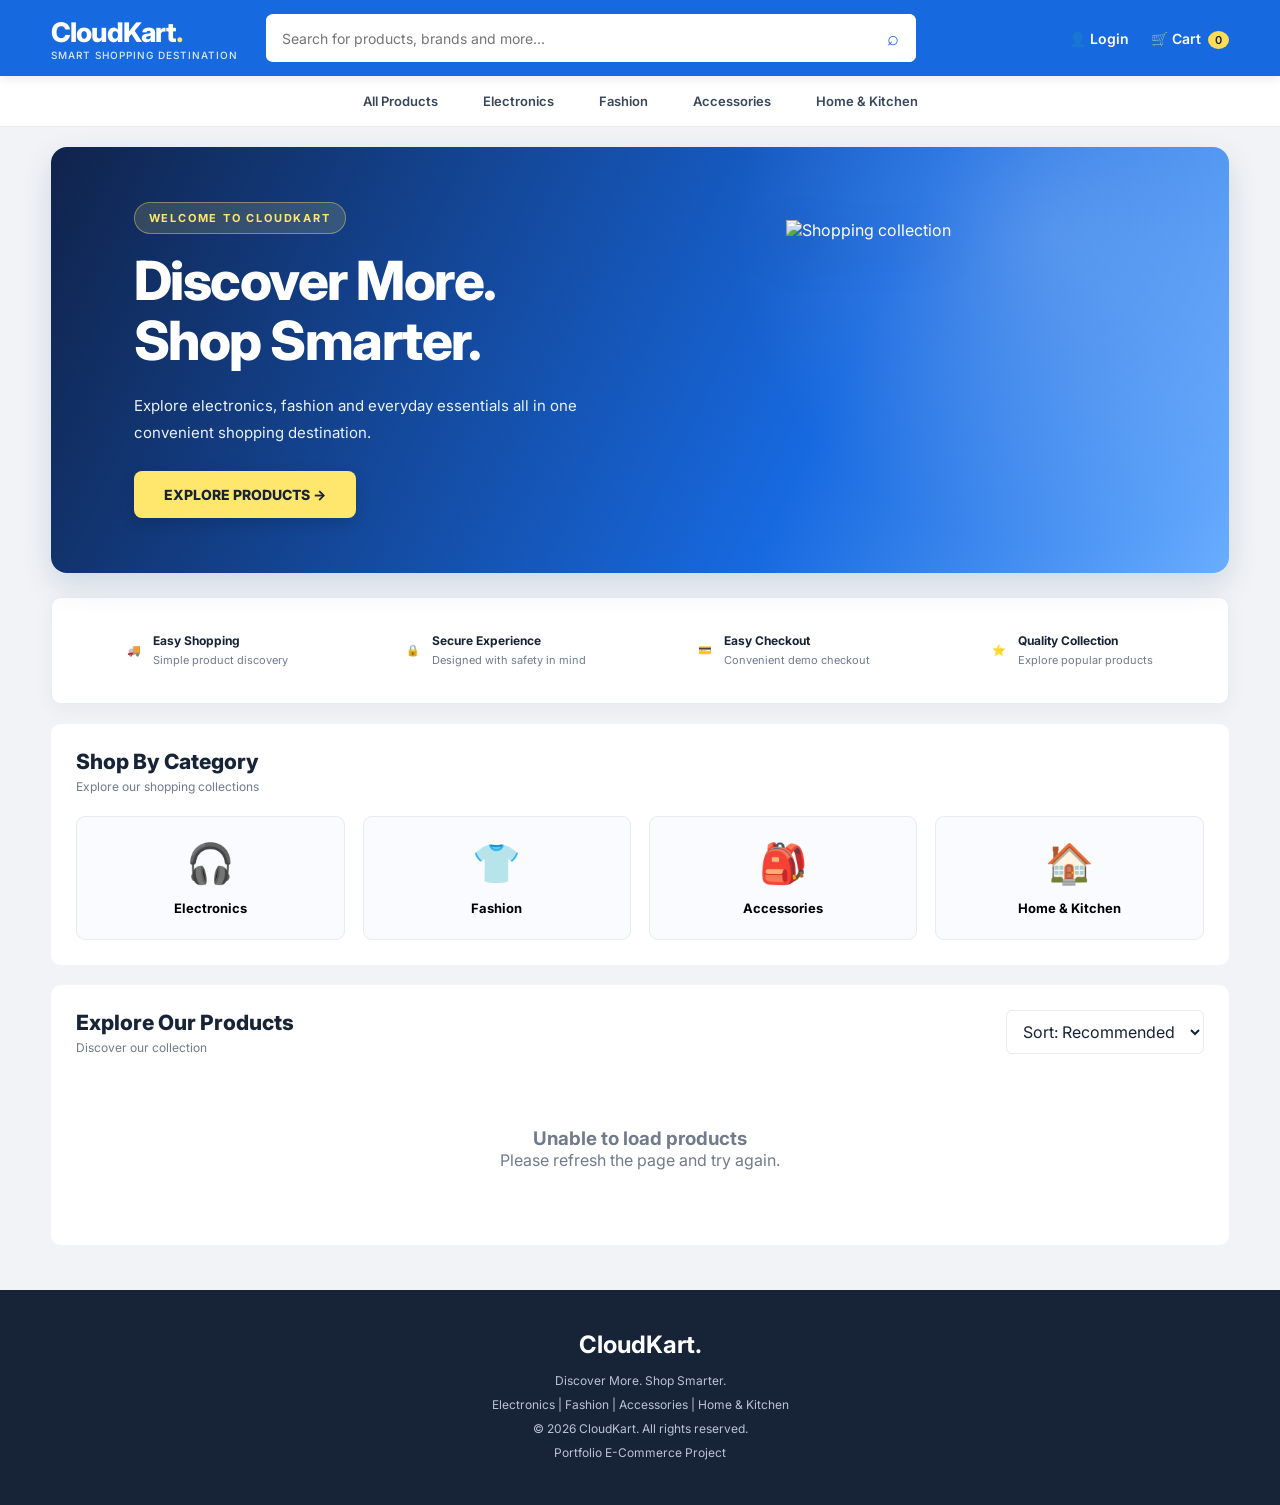
==== commit b007222d: "Upgrade CloudKart hero banner and service strip" ====
--- a/templates/index.html
+++ b/templates/index.html
@@ -10,6 +10,7 @@
 <link rel="preconnect" href="https://fonts.googleapis.com">
 <link rel="preconnect" href="https://fonts.gstatic.com" crossorigin>
 <link href="https://fonts.googleapis.com/css2?family=Inter:wght@400;500;600;700;800&display=swap" rel="stylesheet">
+<link rel="stylesheet" href="{{ url_for('static', filename='css/style.css') }}">
 
 <style>
 :root {
@@ -260,6 +261,136 @@
     color: var(--muted);
     font-size: 11px;
 }
+
+/* =====================================
+   CLOUDKART PREMIUM HERO SECTION
+===================================== */
+
+.hero {
+    min-height: 360px;
+    padding: 55px 7%;
+    border-radius: 16px;
+    background:
+        radial-gradient(circle at 85% 20%, rgba(255,255,255,0.18), transparent 30%),
+        linear-gradient(115deg, #10234b 0%, #1769e0 65%, #69adff 100%);
+    box-shadow: 0 12px 30px rgba(20, 65, 130, 0.15);
+}
+
+.hero-content {
+    max-width: 600px;
+}
+
+.hero-label {
+    display: inline-block;
+    background: rgba(255, 230, 109, 0.15);
+    border: 1px solid rgba(255, 230, 109, 0.4);
+    border-radius: 30px;
+    padding: 8px 14px;
+    font-size: 11px;
+    letter-spacing: 1.8px;
+}
+
+.hero h1 {
+    font-size: clamp(34px, 4.5vw, 54px);
+    font-weight: 800;
+    letter-spacing: -1.5px;
+    line-height: 1.12;
+    margin-bottom: 20px;
+}
+
+.hero p {
+    max-width: 490px;
+    font-size: 15px;
+    line-height: 1.8;
+    color: #e8f1ff;
+}
+
+.shop-button {
+    display: inline-block;
+    padding: 15px 30px;
+    border-radius: 8px;
+    font-size: 14px;
+    cursor: pointer;
+    transition: all 0.25s ease;
+    box-shadow: 0 5px 15px rgba(0,0,0,0.15);
+}
+
+.shop-button:hover {
+    transform: translateY(-3px);
+    box-shadow: 0 9px 20px rgba(0,0,0,0.2);
+}
+
+.hero-image {
+    width: min(38%, 360px);
+    height: 280px;
+    object-fit: contain;
+    transition: transform 0.3s ease;
+}
+
+.hero-image:hover {
+    transform: scale(1.06);
+}
+
+/* SERVICE STRIP UPGRADE */
+
+.service-strip {
+    margin-top: 24px;
+    padding: 25px 18px;
+    border: 1px solid #e9eef5;
+    box-shadow: 0 5px 20px rgba(20,40,80,0.05);
+}
+
+.service-item {
+    padding: 10px;
+    border-radius: 9px;
+    transition: background 0.2s ease;
+}
+
+.service-item:hover {
+    background: #f2f7ff;
+}
+
+.service-icon {
+    font-size: 30px;
+}
+
+/* RESPONSIVE HERO */
+
+@media (max-width: 700px) {
+    .hero {
+        min-height: 300px;
+        padding: 35px 6%;
+        flex-direction: column;
+        align-items: flex-start;
+        gap: 20px;
+    }
+
+    .hero h1 {
+        font-size: 34px;
+    }
+
+    .hero-image {
+        width: 100%;
+        max-height: 170px;
+        align-self: center;
+    }
+
+    .service-strip {
+        grid-template-columns: repeat(2, 1fr);
+        padding: 15px;
+    }
+
+    .service-item {
+        justify-content: flex-start;
+    }
+}
+
+@media (max-width: 400px) {
+    .service-strip {
+        grid-template-columns: 1fr;
+    }
+}
+
 
 /* CATEGORY CARDS */
 
